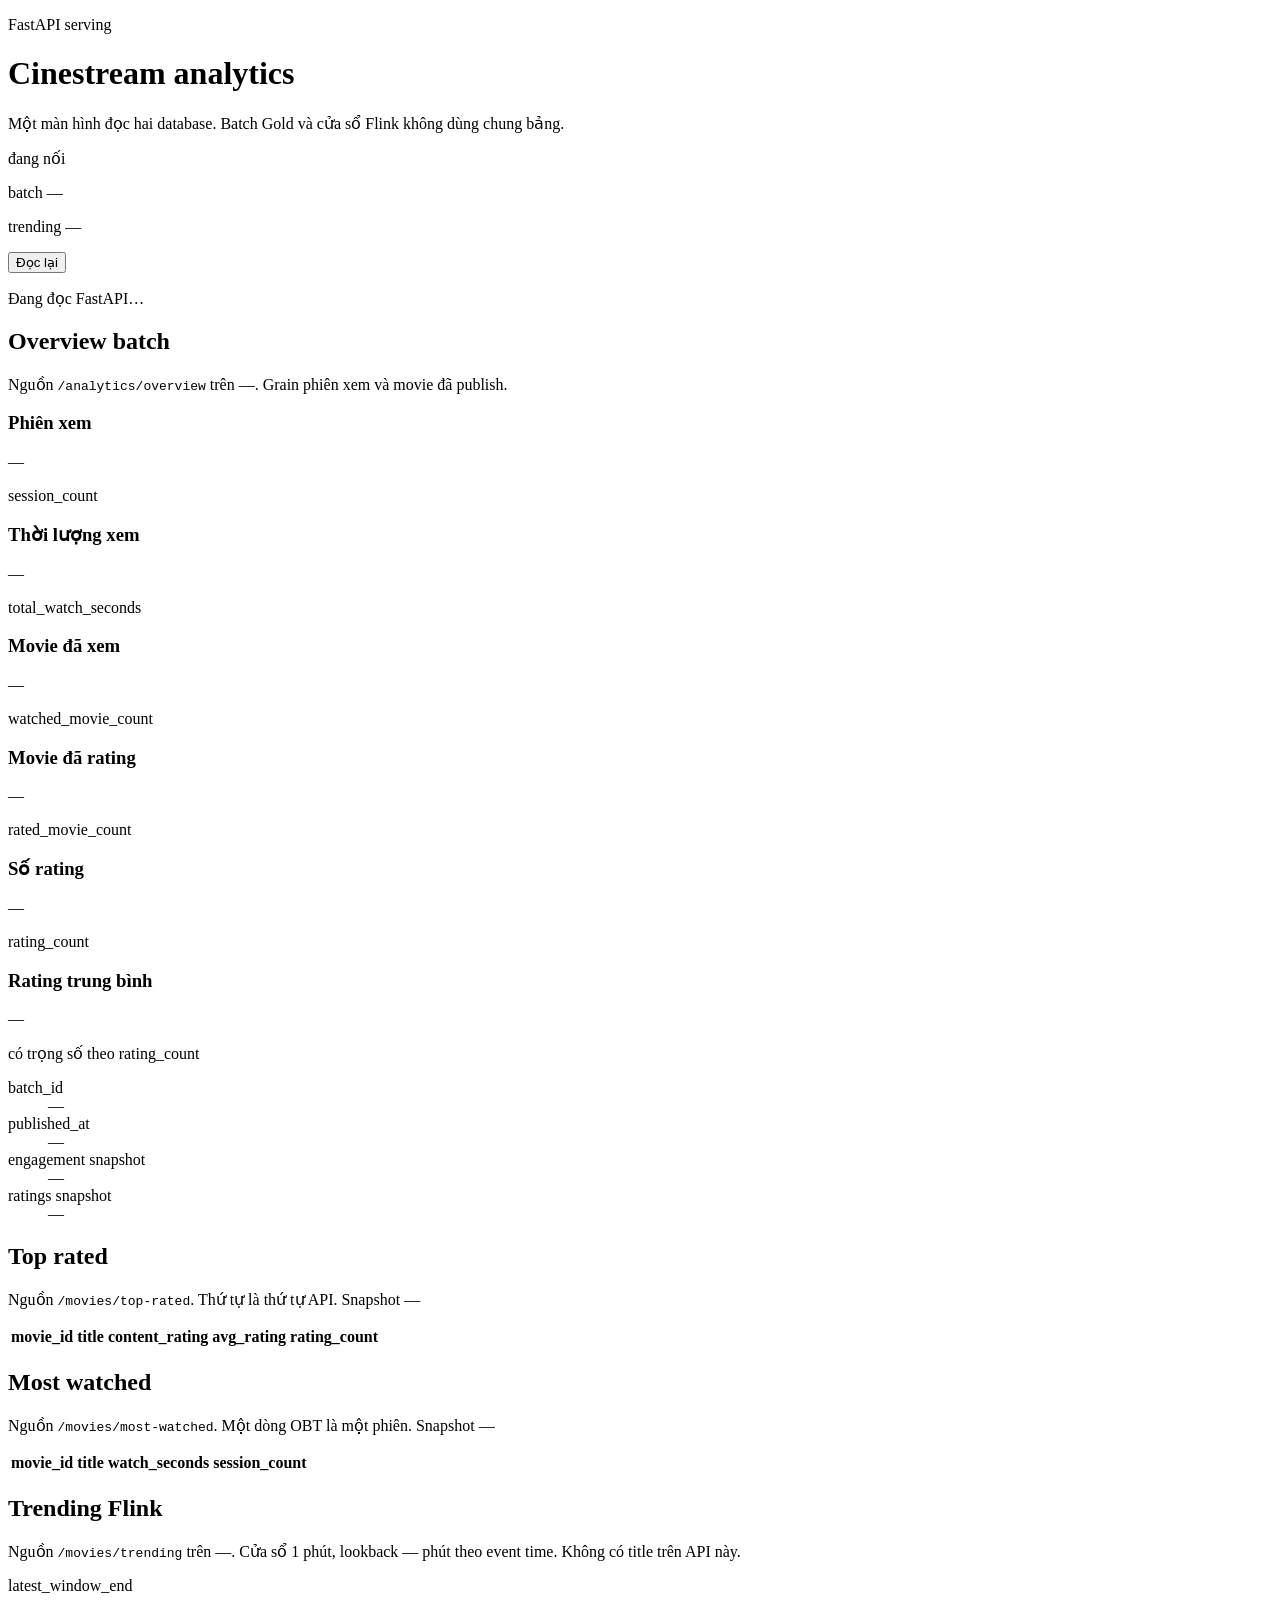
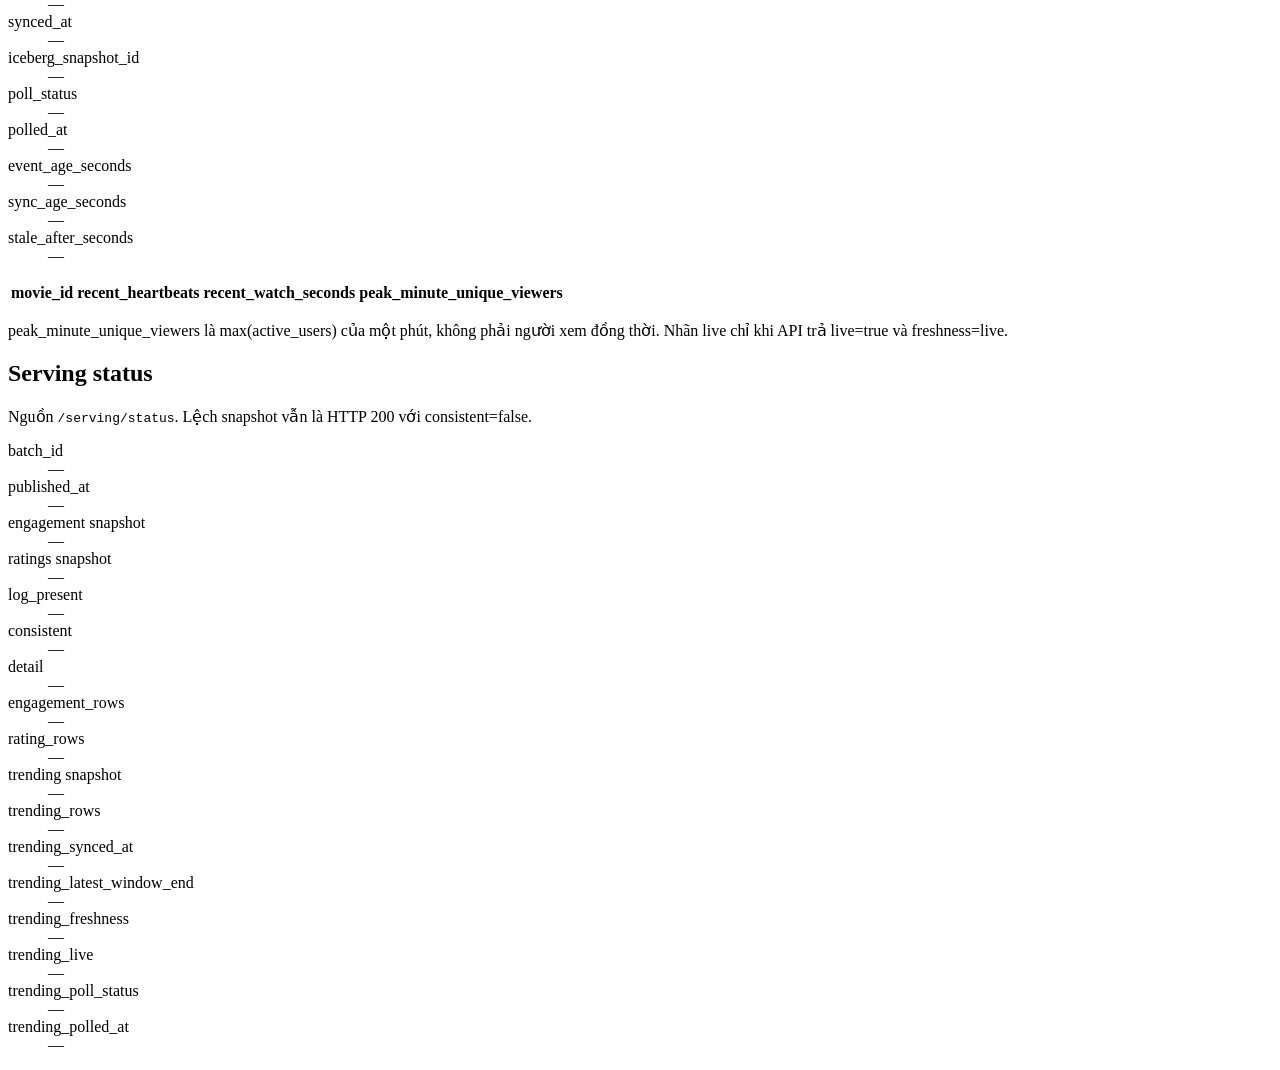
==== serving/dashboard/static/index.html @ 4e90eda0 "feat(serving): publish Gold snapshots into ClickHouse and a read-only dashboard Sync only a publishe" ====
<!DOCTYPE html>
<html lang="vi">
<head>
  <meta charset="utf-8">
  <meta name="viewport" content="width=device-width, initial-scale=1">
  <title>Cinestream analytics</title>
  <link rel="stylesheet" href="/styles.css">
</head>
<body>
  <header>
    <div>
      <p class="eyebrow">FastAPI serving</p>
      <h1>Cinestream analytics</h1>
      <p class="lede">Một màn hình đọc hai database. Batch Gold và cửa sổ Flink không dùng chung bảng.</p>
    </div>
    <div class="header-side">
      <p id="database">đang nối</p>
      <p id="batch-source">batch —</p>
      <p id="trend-source">trending —</p>
      <div class="chips">
        <span id="live" class="chip live" hidden>live</span>
        <span id="freshness" class="chip" hidden></span>
        <span id="batch-consistent" class="chip" hidden></span>
      </div>
      <button id="refresh" type="button">Đọc lại</button>
      <p id="read-state">Đang đọc FastAPI…</p>
    </div>
  </header>

  <p id="banner" class="banner" role="alert" hidden></p>

  <main>
    <section aria-labelledby="overview-title">
      <div class="section-head">
        <h2 id="overview-title">Overview batch</h2>
        <p>Nguồn <code>/analytics/overview</code> trên <span id="overview-source">—</span>. Grain phiên xem và movie đã publish.</p>
      </div>
      <p id="overview-empty" class="empty" hidden>Chưa có snapshot batch trên database này.</p>
      <div class="cards">
        <article><h3>Phiên xem</h3><p data-metric="session_count">—</p><span>session_count</span></article>
        <article><h3>Thời lượng xem</h3><p data-metric="total_watch_seconds">—</p><span>total_watch_seconds</span></article>
        <article><h3>Movie đã xem</h3><p data-metric="watched_movie_count">—</p><span>watched_movie_count</span></article>
        <article><h3>Movie đã rating</h3><p data-metric="rated_movie_count">—</p><span>rated_movie_count</span></article>
        <article><h3>Số rating</h3><p data-metric="rating_count">—</p><span>rating_count</span></article>
        <article><h3>Rating trung bình</h3><p data-metric="mean_rating">—</p><span>có trọng số theo rating_count</span></article>
      </div>
      <dl class="meta">
        <div><dt>batch_id</dt><dd id="overview-batch">—</dd></div>
        <div><dt>published_at</dt><dd id="overview-published">—</dd></div>
        <div><dt>engagement snapshot</dt><dd id="overview-engagement-snapshot">—</dd></div>
        <div><dt>ratings snapshot</dt><dd id="overview-ratings-snapshot">—</dd></div>
      </dl>
    </section>

    <section id="top-rated" aria-labelledby="rated-title">
      <div class="section-head">
        <h2 id="rated-title">Top rated</h2>
        <p>Nguồn <code>/movies/top-rated</code>. Thứ tự là thứ tự API. Snapshot <span data-snapshot>—</span></p>
      </div>
      <p data-empty class="empty" hidden>API trả items rỗng.</p>
      <div class="table-wrap">
        <table>
          <thead><tr><th>movie_id</th><th>title</th><th>content_rating</th><th>avg_rating</th><th>rating_count</th></tr></thead>
          <tbody></tbody>
        </table>
      </div>
    </section>

    <section id="most-watched" aria-labelledby="watched-title">
      <div class="section-head">
        <h2 id="watched-title">Most watched</h2>
        <p>Nguồn <code>/movies/most-watched</code>. Một dòng OBT là một phiên. Snapshot <span data-snapshot>—</span></p>
      </div>
      <p data-empty class="empty" hidden>API trả items rỗng.</p>
      <div class="table-wrap">
        <table>
          <thead><tr><th>movie_id</th><th>title</th><th>watch_seconds</th><th>session_count</th></tr></thead>
          <tbody></tbody>
        </table>
      </div>
    </section>

    <section aria-labelledby="trend-title">
      <div class="section-head">
        <h2 id="trend-title">Trending Flink</h2>
        <p>Nguồn <code>/movies/trending</code> trên <span id="trend-db">—</span>. Cửa sổ 1 phút, lookback <span id="trend-minutes">—</span> phút theo event time. Không có title trên API này.</p>
      </div>
      <dl class="meta">
        <div><dt>latest_window_end</dt><dd id="trend-window-end">—</dd></div>
        <div><dt>synced_at</dt><dd id="trend-synced">—</dd></div>
        <div><dt>iceberg_snapshot_id</dt><dd id="trend-snapshot">—</dd></div>
        <div><dt>poll_status</dt><dd id="trend-poll">—</dd></div>
        <div><dt>polled_at</dt><dd id="trend-polled">—</dd></div>
        <div><dt>event_age_seconds</dt><dd id="trend-event-age">—</dd></div>
        <div><dt>sync_age_seconds</dt><dd id="trend-sync-age">—</dd></div>
        <div><dt>stale_after_seconds</dt><dd id="trend-stale-after">—</dd></div>
      </dl>
      <p id="trending-empty" class="empty" hidden>Chưa có cửa sổ Flink.</p>
      <div class="table-wrap">
        <table id="trending">
          <thead>
            <tr>
              <th>movie_id</th>
              <th>recent_heartbeats</th>
              <th>recent_watch_seconds</th>
              <th>peak_minute_unique_viewers</th>
            </tr>
          </thead>
          <tbody></tbody>
        </table>
      </div>
      <p class="note">peak_minute_unique_viewers là max(active_users) của một phút, không phải người xem đồng thời. Nhãn live chỉ khi API trả live=true và freshness=live.</p>
    </section>

    <section aria-labelledby="status-title">
      <div class="section-head">
        <h2 id="status-title">Serving status</h2>
        <p>Nguồn <code>/serving/status</code>. Lệch snapshot vẫn là HTTP 200 với consistent=false.</p>
      </div>
      <dl class="meta">
        <div><dt>batch_id</dt><dd id="status-batch">—</dd></div>
        <div><dt>published_at</dt><dd id="status-published">—</dd></div>
        <div><dt>engagement snapshot</dt><dd id="status-engagement-snapshot">—</dd></div>
        <div><dt>ratings snapshot</dt><dd id="status-ratings-snapshot">—</dd></div>
        <div><dt>log_present</dt><dd id="status-log">—</dd></div>
        <div><dt>consistent</dt><dd id="status-consistent">—</dd></div>
        <div><dt>detail</dt><dd id="status-detail">—</dd></div>
        <div><dt>engagement_rows</dt><dd id="status-engagement-rows">—</dd></div>
        <div><dt>rating_rows</dt><dd id="status-rating-rows">—</dd></div>
        <div><dt>trending snapshot</dt><dd id="status-trend-snapshot">—</dd></div>
        <div><dt>trending_rows</dt><dd id="status-trend-rows">—</dd></div>
        <div><dt>trending_synced_at</dt><dd id="status-trend-synced">—</dd></div>
        <div><dt>trending_latest_window_end</dt><dd id="status-trend-window">—</dd></div>
        <div><dt>trending_freshness</dt><dd id="status-trend-fresh">—</dd></div>
        <div><dt>trending_live</dt><dd id="status-trend-live">—</dd></div>
        <div><dt>trending_poll_status</dt><dd id="status-trend-poll">—</dd></div>
        <div><dt>trending_polled_at</dt><dd id="status-trend-polled">—</dd></div>
      </dl>
    </section>
  </main>
  <script type="module" src="/app.js"></script>
</body>
</html>
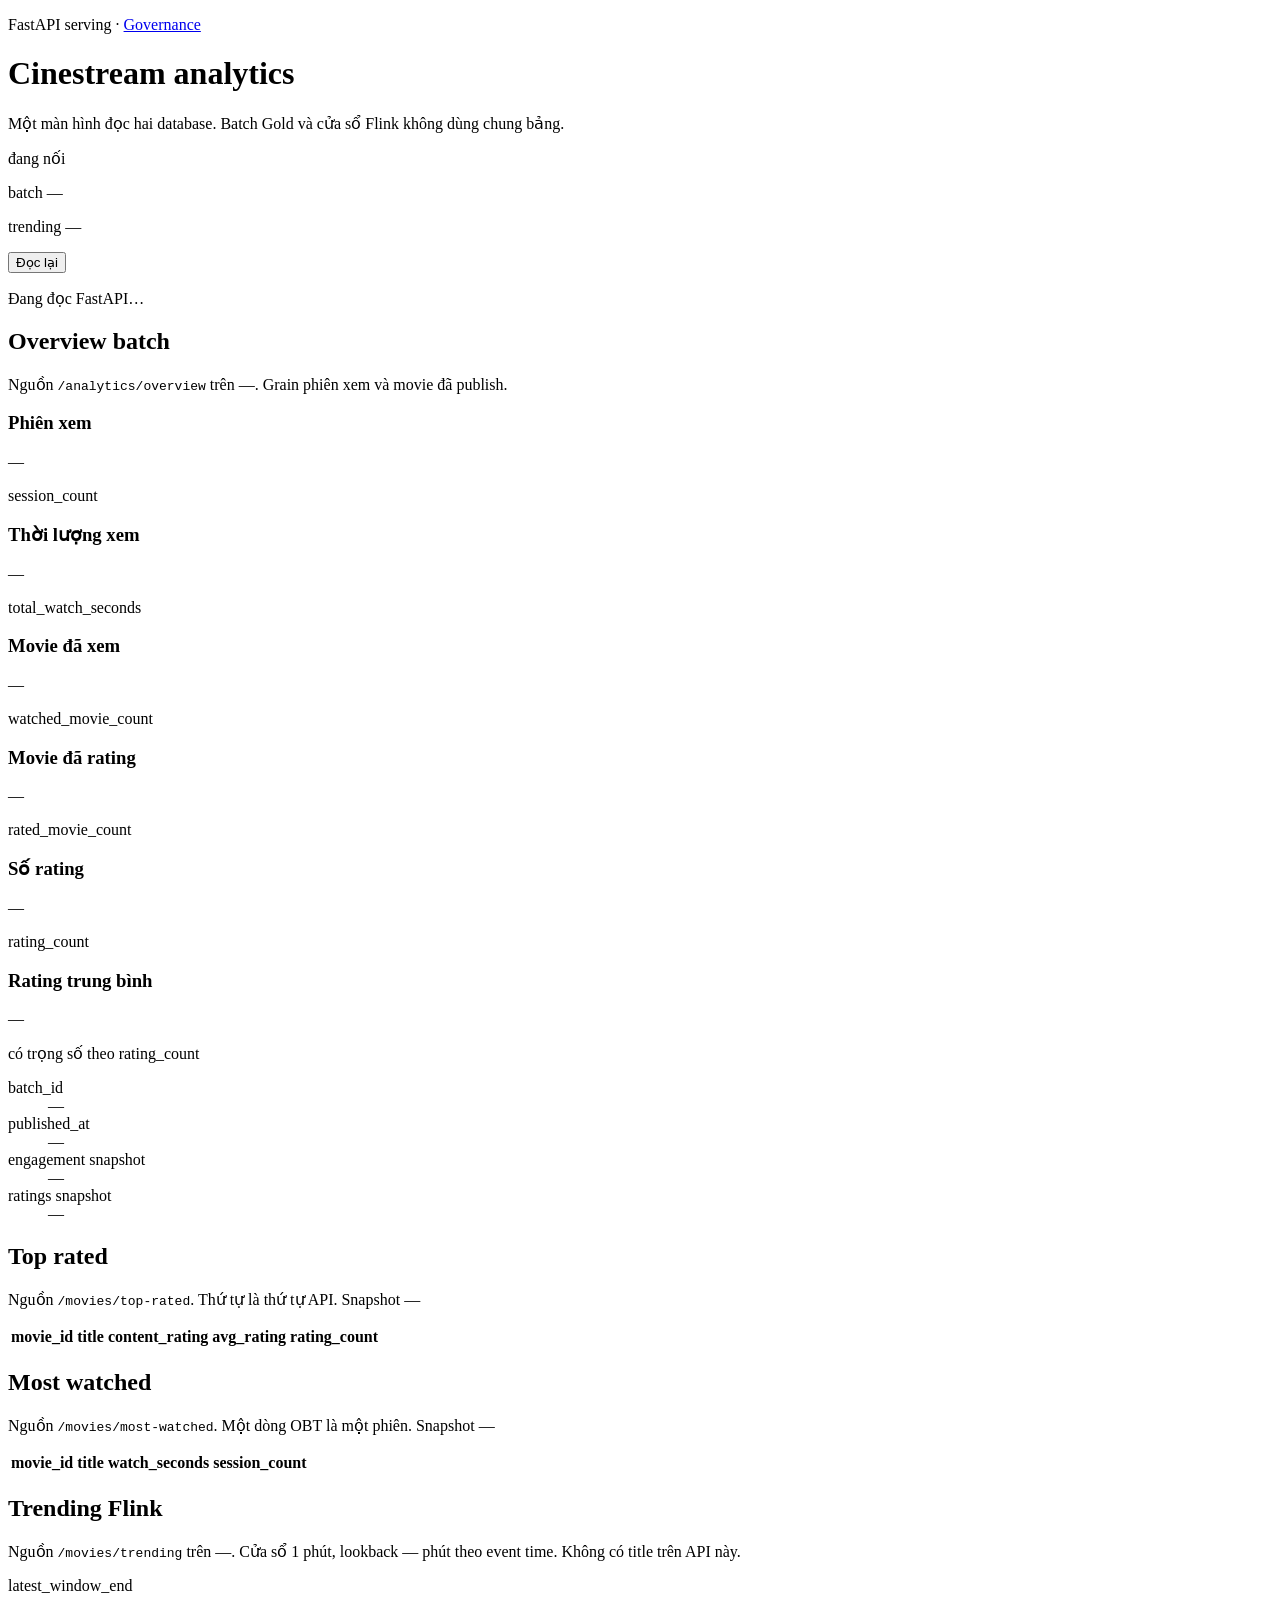
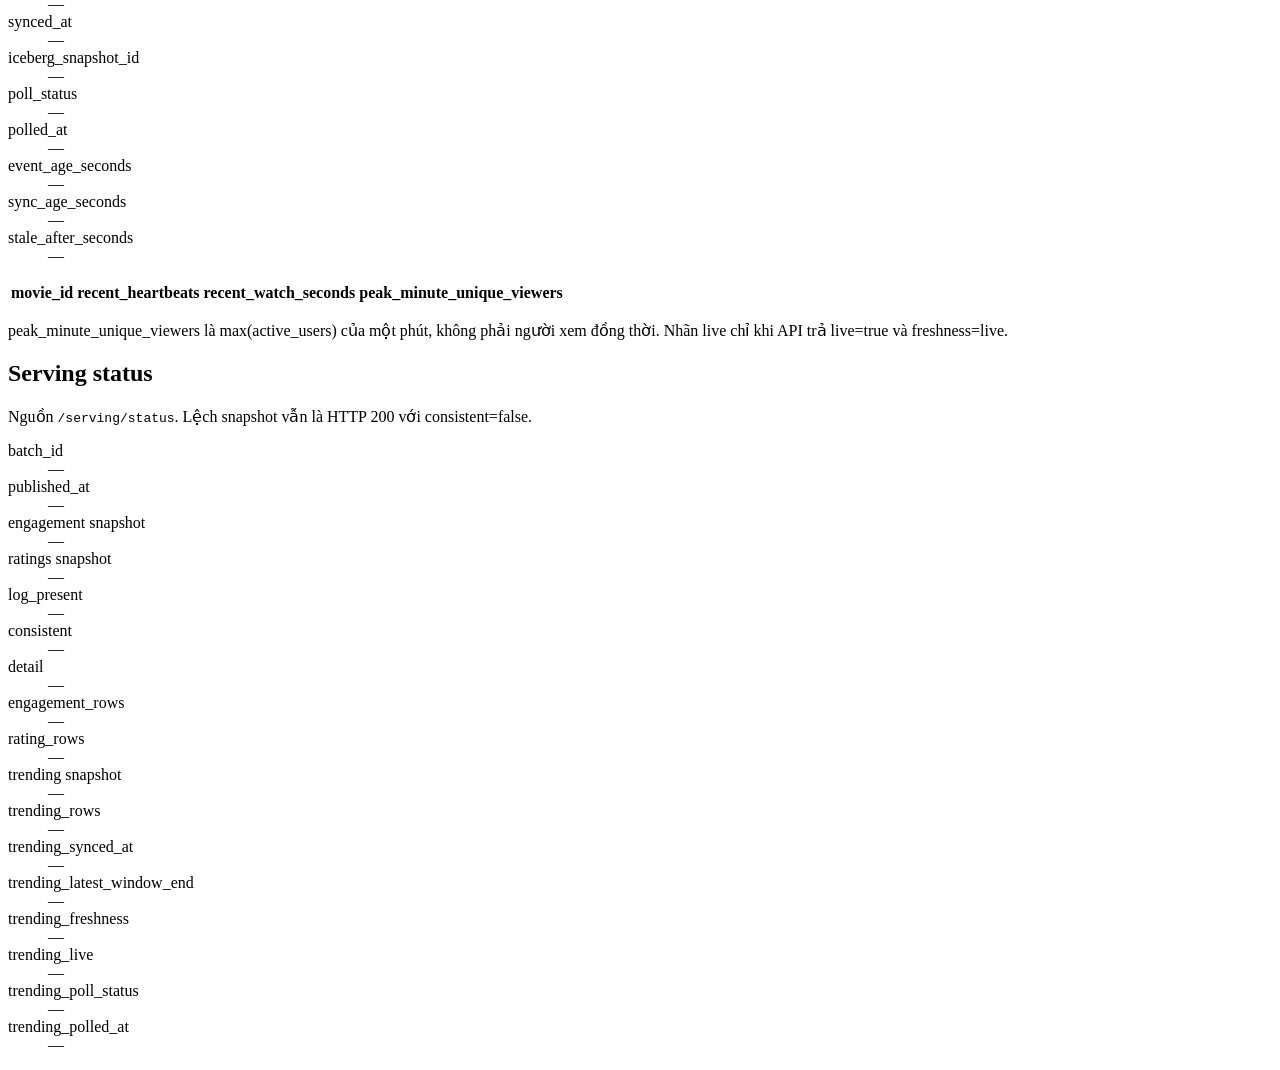
==== commit 51b22ba0: "update data lineage" ====
--- a/serving/dashboard/static/index.html
+++ b/serving/dashboard/static/index.html
@@ -9,7 +9,7 @@
 <body>
   <header>
     <div>
-      <p class="eyebrow">FastAPI serving</p>
+      <p class="eyebrow">FastAPI serving · <a href="/governance.html">Governance</a></p>
       <h1>Cinestream analytics</h1>
       <p class="lede">Một màn hình đọc hai database. Batch Gold và cửa sổ Flink không dùng chung bảng.</p>
     </div>
